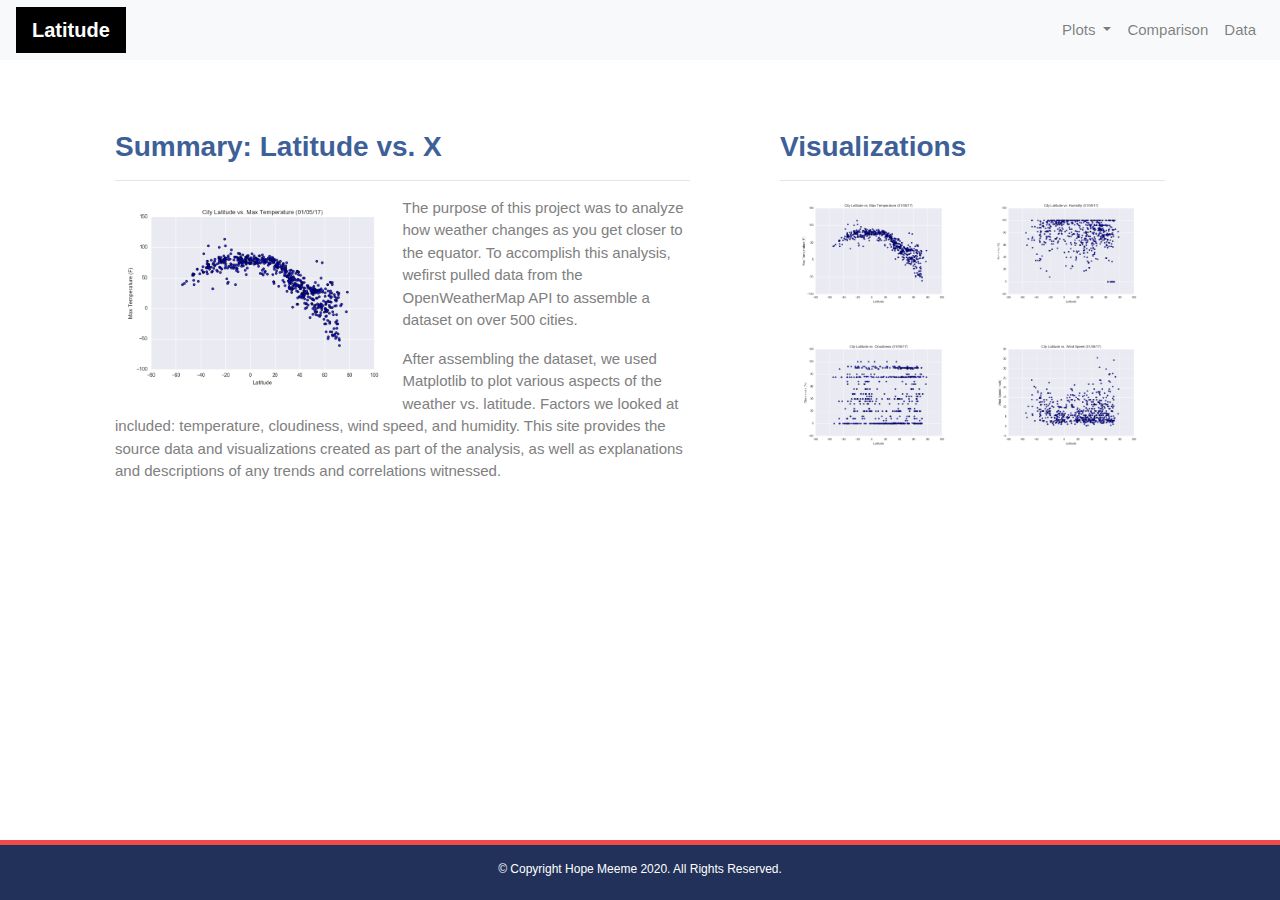
==== index.html @ 1e4ab868 "updated work need changes later" ====
<!DOCTYPE html>
<!-- Landing/Home Page -->
<!doctype html>
<html lang="en">

<head>
    <meta charset="utf-8">
    <meta http-equiv="X-UA-Compatible" content="IE=edge">
    <meta name="viewport" content="width=device-width, initial-scale=1">
    <!-- Bootstrap CSS -->
    <link rel="stylesheet" href="https://stackpath.bootstrapcdn.com/bootstrap/4.3.1/css/bootstrap.min.css" integrity="sha384-ggOyR0iXCbMQv3Xipma34MD+dH/1fQ784/j6cY/iJTQUOhcWr7x9JvoRxT2MZw1T" crossorigin="anonymous">
    <!-- CSS Stylesheet -->
    <link rel="stylesheet" type="text/css" href="style.css">
    <title>Bootstrap Visualization Dashboard</title>
</head>

<body>
    <!-- Bootstrap JavaScript -->
    <!-- jQuery, Popper.js & Bootstrap JS -->
    <script src="https://code.jquery.com/jquery-3.3.1.slim.min.js" integrity="sha384-q8i/X+965DzO0rT7abK41JStQIAqVgRVzpbzo5smXKp4YfRvH+8abtTE1Pi6jizo" crossorigin="anonymous"></script>
    <script src="https://cdnjs.cloudflare.com/ajax/libs/popper.js/1.14.7/umd/popper.min.js" integrity="sha384-UO2eT0CpHqdSJQ6hJty5KVphtPhzWj9WO1clHTMGa3JDZwrnQq4sF86dIHNDz0W1" crossorigin="anonymous"></script>
    <script src="https://stackpath.bootstrapcdn.com/bootstrap/4.3.1/js/bootstrap.min.js" integrity="sha384-JjSmVgyd0p3pXB1rRibZUAYoIIy6OrQ6VrjIEaFf/nJGzIxFDsf4x0xIM+B07jRM" crossorigin="anonymous"></script>
    <!-- Navigation Menu -->
    <div class="navigation">
        <nav class="navbar navbar-expand-lg navbar-light bg-light">
            <a class="navbar-brand" style="background-color: black;" href="index.html">Latitude</a>
            <button class="navbar-toggler" type="button" data-toggle="collapse" data-target="#navbarNavDropdown" aria-controls="navbarNavDropdown" aria-expanded="false" aria-label="Toggle navigation">
                <span class="navbar-toggler-icon"></span>
            </button>
            <div class="collapse navbar-collapse" id="navbarNavDropdown">
                <ul class="navbar-nav ml-auto">
                    <li class="nav-item dropdown">
                        <a class="nav-link dropdown-toggle" href="#" id="navbarDropdownMenuLink" role="button" data-toggle="dropdown" aria-haspopup="true" aria-expanded="false">
                            Plots
                        </a>
                        <div class="dropdown-menu" aria-labelledby="navbarDropdownMenuLink">
                            <a class="dropdown-item" href="temp.html">Max Temperature</a>
                            <a class="dropdown-item" href="humidity.html">Humidity</a>
                            <a class="dropdown-item" href="cloudiness.html">Cloudiness</a>
                            <a class="dropdown-item" href="wind_speed.html">Wind Speed</a>
                        </div>
                    </li>
                    <li class="nav-item">
                        <a class="nav-link" href="comparison.html">Comparison</a>
                    </li>
                    <li class="nav-item">
                        <a class="nav-link" href="data.html">Data</a>
                    </li>
                </ul>
            </div>
        </nav>
    </div>
    <!-- Content -->
    <!-- Create Overall Grid -->
    <div class="container">
        <div class="row">
            <div class="col-lg-7 col-md-12">
                <!-- Left Content Box -->
                <div class="box" style="padding-bottom: 20px;">
                    <h3 class="title">Summary: Latitude vs. X</h3>
                    <hr>
                    <img src="assets/images/Fig1.png" class="vizualization rounded float-left" alt="Max Temperature Graph">
                    <p>The purpose of this project was to analyze how weather changes as you get closer to the equator. To accomplish this analysis, wefirst pulled data from the OpenWeatherMap API to assemble a dataset on over 500 cities.</p>
                    <p>After assembling the dataset, we used Matplotlib to plot various aspects of the weather vs. latitude. Factors we looked at included: temperature, cloudiness, wind speed, and humidity. This site provides the source data and visualizations
                        created as part of the analysis, as well as explanations and descriptions of any trends and correlations witnessed.</p>
                </div>
            </div>
            <div class="col-lg-5 col-md-12">
                <!-- Right Content Box -->
                <div class="box">
                    <h3 class="title">Visualizations</h3>
                    <hr>
                    <div class="container">
                        <div class="row" style="padding-bottom: 30px;">
                            <div class="col-6">
                                <a href="temp.html">
                                    <img class="panel" src="assets/images/Fig1.png" alt="Max Temperature Graph">
                                </a>
                            </div>
                            <div class="col-6">
                                <a href="humidity.html">
                                    <img class="panel" src="assets/images/Fig2.png" alt="Humidity Graph">
                                </a>
                            </div>
                        </div>
                        <div class="row" style="padding-bottom: 30px;">
                            <div class="col-6">
                                <a href="cloudiness.html">
                                    <img class="panel" src="assets/images/Fig3.png" alt="Cloudiness Graph">
                                </a>
                            </div>
                            <div class="col-6">
                                <a href="wind_speed.html">
                                    <img class="panel" src="assets/images/Fig4.png" alt="Wind Speed Graph">
                                </a>
                            </div>
                        </div>
                    </div>
                </div>
            </div>
        </div>
    </div>
    <!-- Footer -->
    <footer>
        <div class="footer">&copy; Copyright Hope Meeme 2020. All Rights Reserved.</div>
    </footer>
</body>

</html>
---- style.css ----
/* 
* Bootstrap Visualization Dashboard - CSS Style Sheet 
*/


/* Body */

body {
    background-image: url("https://render.fineartamerica.com/images/rendered/default/poster/10/8/break/images/artworkimages/medium/1/san-francisco-bay-bridge-city-lights-dan-wheeler.jpg");
    height: 850px;
    background-position: center;
    background-repeat: no-repeat;
    background-size: cover;
}


/* Navbar */

.navbar {
    max-height: 60px;
}

.navigation .navbar-brand {
    color: white;
    margin-left: 0px;
    padding: inherit;
    font-weight: bold;
    background-color: white;
    font-family: Verdana, Arial, Helvetica, sans-serif;
}

.navbar {
    background-color: white;
    font-size: 25px;
}

.active,
.dropdown-menu .dropdown-item:active a:hover {
    background-color: white !important;
}

.dropdown-item {
    color: brown !important;
}

.dropdown .dropdown-menu .dropdown-item:active,
.dropdown .dropdown-menu .dropdown-item:hover {
    background-color: yellowgreen !important;
}

.nav-link:hover {
    background-color: #E7E7E7 !important;
}

.navbar-brand:hover {
    color: #f04b4c !important;
}

a {
    color: #E7E7E7;
    font-size: 15px;
}


/* Images */

img {
    width: 100% !important;
    height: 100% !important;
}

.active,
.panel:hover {
    border-color: #213159;
    border-style: solid;
}

.vizualization {
    width: 50% !important;
    height: 50% !important;
}


/* Title */

.title {
    color: #3d6098;
    font-family: Verdana, Arial, Helvetica, sans-serif;
    font-weight: bolder;
    padding-top: 10px;
}


/* Paragraph */

p {
    color: gray;
    font-family: Arial, Helvetica, sans-serif;
    font-size: 15px;
}


/* Box */

.box {
    margin-top: 50px;
    margin-bottom: 60px;
    padding: 10px 30px 10px;
    color: #213159;
    background-color: white;
}


/* Table */

.table {
    font-size: 15px;
    border-top-color: white !important;
}


/* Footer */

footer {
    background-color: #213159;
    border-top-style: solid;
    border-top-width: 5px;
    border-top-color: #f04b4c;
    color: white;
    min-height: 60px;
    font-family: Arial, Helvetica, sans-serif;
    font-size: 12px;
    text-align: center;
    position: fixed;
    left: 0;
    bottom: 0;
    width: 100%;
    padding-top: 15px;
}


/* Media Queries */

@media(max-width: 992px) {
    .navbar-expand-lg {
        background-color: #213159 !important;
    }
    .navbar {
        max-height: none;
        padding: inherit;
    }
    .navbar div {
        margin: inherit;
        background-color: white;
    }
    .navbar-brand {
        padding: 10px !important;
    }
    button {
        margin-right: 30px;
    }
    button:focus {
        outline: 1px dotted;
        outline: auto 5px;
    }
}
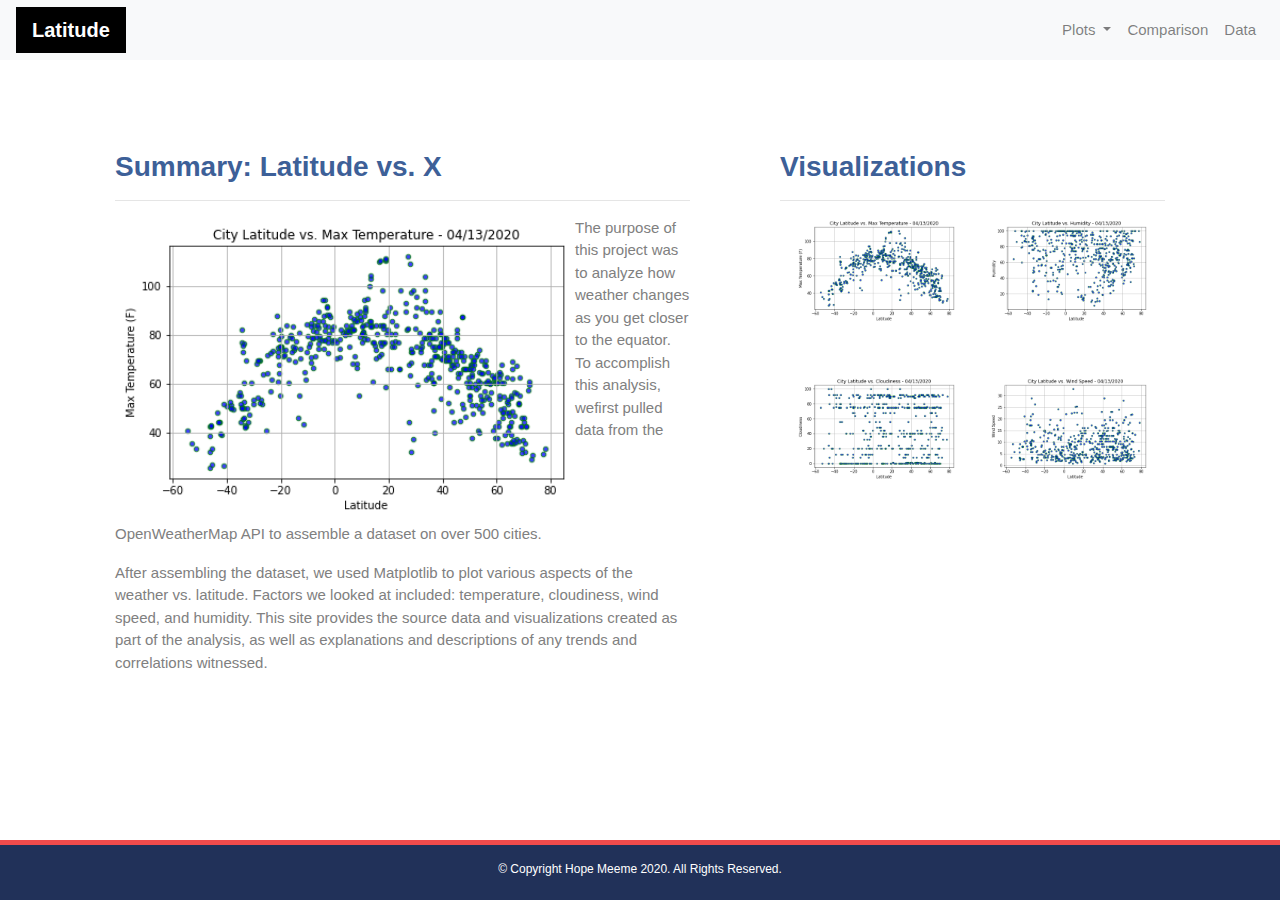
==== commit 57c49406: "updated final files" ====
--- a/index.html
+++ b/index.html
@@ -1,6 +1,5 @@
 <!DOCTYPE html>
 <!-- Landing/Home Page -->
-<!doctype html>
 <html lang="en">
 
 <head>
@@ -71,7 +70,7 @@
                     <h3 class="title">Visualizations</h3>
                     <hr>
                     <div class="container">
-                        <div class="row" style="padding-bottom: 30px;">
+                        <div class="row" style="padding-bottom: 50px;">
                             <div class="col-6">
                                 <a href="temp.html">
                                     <img class="panel" src="assets/images/Fig1.png" alt="Max Temperature Graph">
--- a/style.css
+++ b/style.css
@@ -7,7 +7,7 @@
 
 body {
     background-image: url("https://render.fineartamerica.com/images/rendered/default/poster/10/8/break/images/artworkimages/medium/1/san-francisco-bay-bridge-city-lights-dan-wheeler.jpg");
-    height: 850px;
+    height: 750px;
     background-position: center;
     background-repeat: no-repeat;
     background-size: cover;
@@ -76,8 +76,8 @@
 }
 
 .vizualization {
-    width: 50% !important;
-    height: 50% !important;
+    width: 80% !important;
+    height: 80% !important;
 }
 
 
@@ -103,8 +103,8 @@
 /* Box */
 
 .box {
-    margin-top: 50px;
-    margin-bottom: 60px;
+    margin-top: 70px;
+    margin-bottom: 90px;
     padding: 10px 30px 10px;
     color: #213159;
     background-color: white;
@@ -141,7 +141,7 @@
 
 /* Media Queries */
 
-@media(max-width: 992px) {
+@media(max-width: 990px) {
     .navbar-expand-lg {
         background-color: #213159 !important;
     }
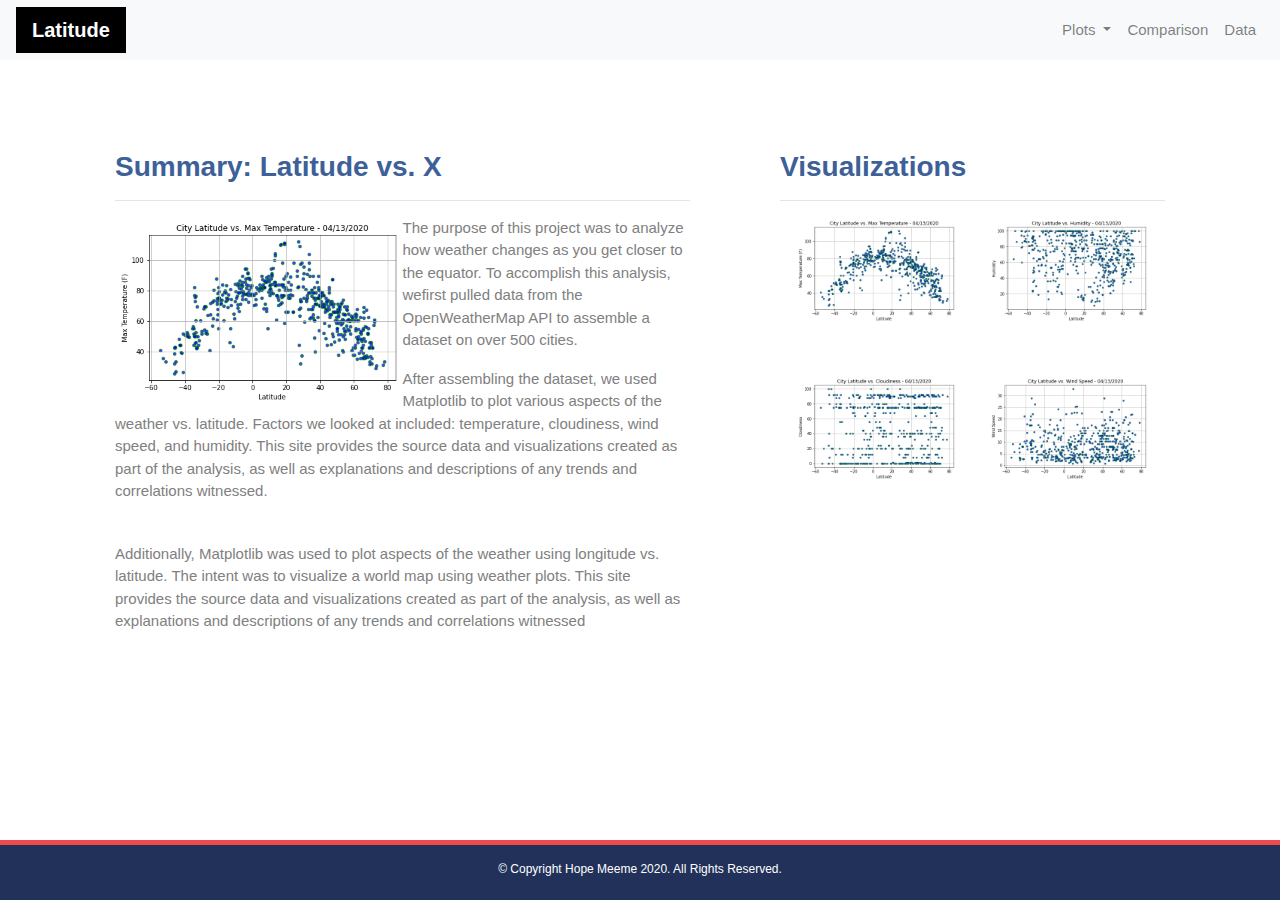
==== commit 4149338d: "updated files" ====
--- a/index.html
+++ b/index.html
@@ -61,7 +61,9 @@
                     <img src="assets/images/Fig1.png" class="vizualization rounded float-left" alt="Max Temperature Graph">
                     <p>The purpose of this project was to analyze how weather changes as you get closer to the equator. To accomplish this analysis, wefirst pulled data from the OpenWeatherMap API to assemble a dataset on over 500 cities.</p>
                     <p>After assembling the dataset, we used Matplotlib to plot various aspects of the weather vs. latitude. Factors we looked at included: temperature, cloudiness, wind speed, and humidity. This site provides the source data and visualizations
-                        created as part of the analysis, as well as explanations and descriptions of any trends and correlations witnessed.</p>
+                        created as part of the analysis, as well as explanations and descriptions of any trends and correlations witnessed.</p> <br>
+                    <p>Additionally, Matplotlib was used to plot aspects of the weather using longitude vs. latitude. The intent was to visualize a world map using weather plots. This site provides the source data and visualizations created as part of the
+                        analysis, as well as explanations and descriptions of any trends and correlations witnessed</p>
                 </div>
             </div>
             <div class="col-lg-5 col-md-12">
--- a/style.css
+++ b/style.css
@@ -76,8 +76,8 @@
 }
 
 .vizualization {
-    width: 80% !important;
-    height: 80% !important;
+    width: 50% !important;
+    height: 50% !important;
 }
 
 
